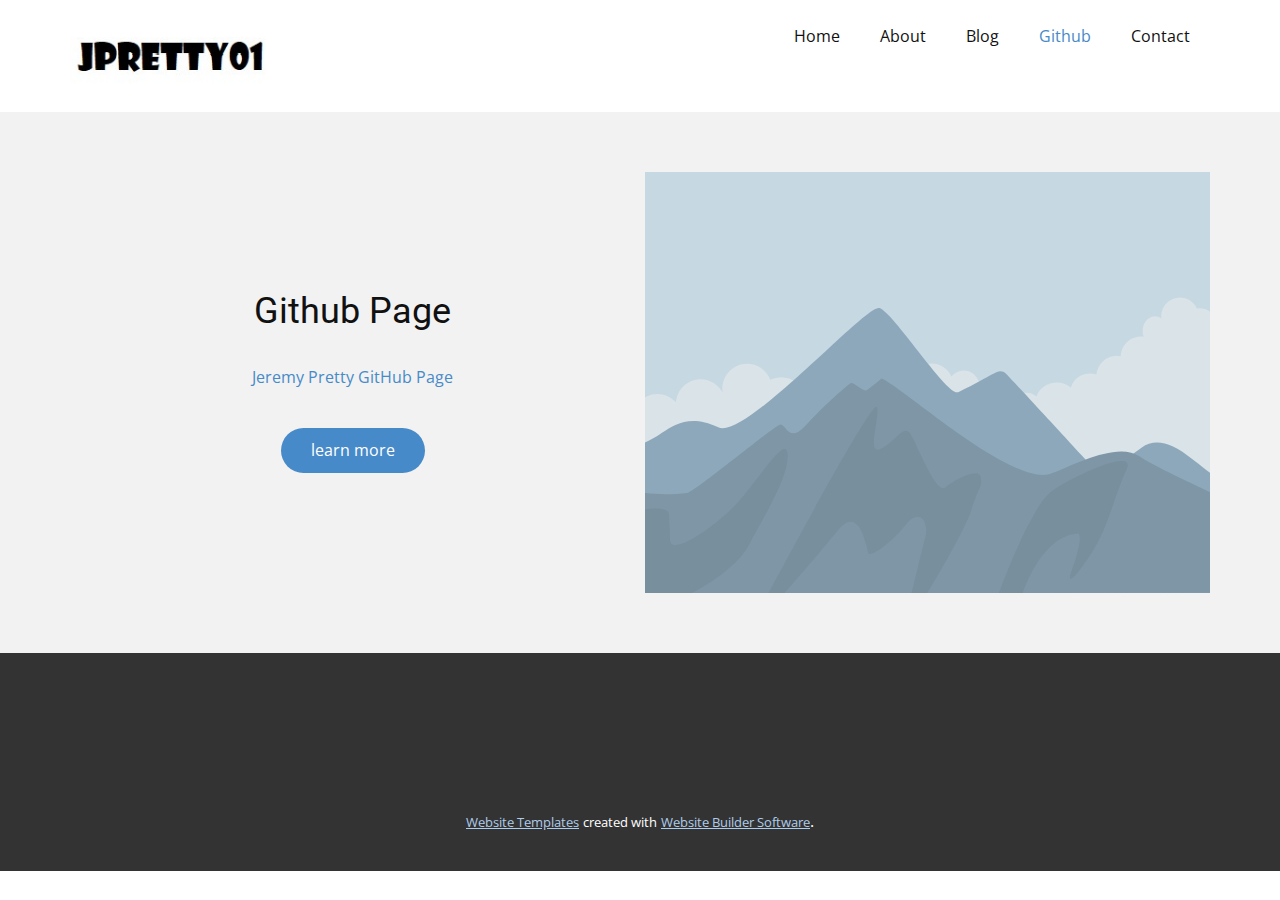
==== Github.html @ 6ccab164 "UPDATE" ====
<!DOCTYPE html>
<html style="font-size: 16px;">
  <head>
    <meta name="viewport" content="width=device-width, initial-scale=1.0">
    <meta charset="utf-8">
    <meta name="keywords" content="Github Page">
    <meta name="description" content="">
    <meta name="page_type" content="np-template-header-footer-from-plugin">
    <title>Github</title>
    <link rel="stylesheet" href="nicepage.css" media="screen">
<link rel="stylesheet" href="Github.css" media="screen">
    <script class="u-script" type="text/javascript" src="jquery.js" defer=""></script>
    <script class="u-script" type="text/javascript" src="nicepage.js" defer=""></script>
    <meta name="generator" content="Nicepage 4.1.0, nicepage.com">
    <link id="u-theme-google-font" rel="stylesheet" href="https://fonts.googleapis.com/css?family=Roboto:100,100i,300,300i,400,400i,500,500i,700,700i,900,900i|Open+Sans:300,300i,400,400i,600,600i,700,700i,800,800i">
    
    
    <script type="application/ld+json">{
		"@context": "http://schema.org",
		"@type": "Organization",
		"name": "",
		"logo": "images/jpretty01.jpg"
}</script>
    <meta name="theme-color" content="#478ac9">
    <meta property="og:title" content="Github">
    <meta property="og:type" content="website">
  </head>
  <body class="u-body"><header class="u-clearfix u-header u-header" id="sec-2081"><div class="u-clearfix u-sheet u-sheet-1">
        <nav class="u-menu u-menu-dropdown u-offcanvas u-menu-1">
          <div class="menu-collapse" style="font-size: 1rem; letter-spacing: 0px;">
            <a class="u-button-style u-custom-left-right-menu-spacing u-custom-padding-bottom u-custom-top-bottom-menu-spacing u-nav-link u-text-active-palette-1-base u-text-hover-palette-2-base" href="#">
              <svg><use xmlns:xlink="http://www.w3.org/1999/xlink" xlink:href="#menu-hamburger"></use></svg>
              <svg version="1.1" xmlns="http://www.w3.org/2000/svg" xmlns:xlink="http://www.w3.org/1999/xlink"><defs><symbol id="menu-hamburger" viewBox="0 0 16 16" style="width: 16px; height: 16px;"><rect y="1" width="16" height="2"></rect><rect y="7" width="16" height="2"></rect><rect y="13" width="16" height="2"></rect>
</symbol>
</defs></svg>
            </a>
          </div>
          <div class="u-custom-menu u-nav-container">
            <ul class="u-nav u-unstyled u-nav-1"><li class="u-nav-item"><a class="u-button-style u-nav-link u-text-active-palette-1-base u-text-hover-palette-2-base" href="Home.html" style="padding: 10px 20px;">Home</a>
</li><li class="u-nav-item"><a class="u-button-style u-nav-link u-text-active-palette-1-base u-text-hover-palette-2-base" href="About.html" style="padding: 10px 20px;">About</a>
</li><li class="u-nav-item"><a class="u-button-style u-nav-link u-text-active-palette-1-base u-text-hover-palette-2-base" href="Blog.html" style="padding: 10px 20px;">Blog</a>
</li><li class="u-nav-item"><a class="u-button-style u-nav-link u-text-active-palette-1-base u-text-hover-palette-2-base" href="Github.html" style="padding: 10px 20px;">Github</a>
</li><li class="u-nav-item"><a class="u-button-style u-nav-link u-text-active-palette-1-base u-text-hover-palette-2-base" href="Contact.html" style="padding: 10px 20px;">Contact</a>
</li></ul>
          </div>
          <div class="u-custom-menu u-nav-container-collapse">
            <div class="u-black u-container-style u-inner-container-layout u-opacity u-opacity-95 u-sidenav">
              <div class="u-inner-container-layout u-sidenav-overflow">
                <div class="u-menu-close"></div>
                <ul class="u-align-center u-nav u-popupmenu-items u-unstyled u-nav-2"><li class="u-nav-item"><a class="u-button-style u-nav-link" href="Home.html" style="padding: 10px 20px;">Home</a>
</li><li class="u-nav-item"><a class="u-button-style u-nav-link" href="About.html" style="padding: 10px 20px;">About</a>
</li><li class="u-nav-item"><a class="u-button-style u-nav-link" href="Blog.html" style="padding: 10px 20px;">Blog</a>
</li><li class="u-nav-item"><a class="u-button-style u-nav-link" href="Github.html" style="padding: 10px 20px;">Github</a>
</li><li class="u-nav-item"><a class="u-button-style u-nav-link" href="Contact.html" style="padding: 10px 20px;">Contact</a>
</li></ul>
              </div>
            </div>
            <div class="u-black u-menu-overlay u-opacity u-opacity-70"></div>
          </div>
        </nav>
        <a href="https://nicepage.com" class="u-image u-logo u-image-1" data-image-width="216" data-image-height="68">
          <img src="images/jpretty01.jpg" class="u-logo-image u-logo-image-1">
        </a>
      </div></header>
    <section class="u-clearfix u-grey-5 u-section-1" id="sec-7bf2">
      <div class="u-clearfix u-sheet u-sheet-1">
        <div class="u-clearfix u-expanded-width u-gutter-10 u-layout-wrap u-layout-wrap-1">
          <div class="u-layout" style="">
            <div class="u-layout-row" style="">
              <div class="u-container-style u-layout-cell u-left-cell u-size-30 u-size-xs-60 u-layout-cell-1" src="">
                <div class="u-container-layout u-valign-middle u-container-layout-1">
                  <h2 class="u-align-center u-text u-text-default u-text-1">Github Page</h2>
                  <p class="u-align-center u-text u-text-2">
                    <a href="https://github.com/jpretty01/" class="u-active-none u-border-none u-btn u-button-link u-button-style u-hover-none u-none u-text-palette-1-base u-btn-1" target="_blank">Jeremy Pretty GitHub Page</a>
                  </p>
                  <a href="#" class="u-btn u-btn-round u-button-style u-radius-50 u-btn-2">learn more</a>
                </div>
              </div>
              <div class="u-align-center u-container-style u-image u-layout-cell u-right-cell u-size-30 u-size-xs-60 u-image-1" src="" data-image-width="1080" data-image-height="1080">
                <div class="u-container-layout u-valign-middle u-container-layout-2" src=""></div>
              </div>
            </div>
          </div>
        </div>
      </div>
    </section>
    
    
    <footer class="u-align-center u-clearfix u-footer u-grey-80 u-footer" id="sec-6ea0"><div class="u-align-left u-clearfix u-sheet u-sheet-1"></div></footer>
    <section class="u-backlink u-clearfix u-grey-80">
      <a class="u-link" href="https://nicepage.com/website-templates" target="_blank">
        <span>Website Templates</span>
      </a>
      <p class="u-text">
        <span>created with</span>
      </p>
      <a class="u-link" href="" target="_blank">
        <span>Website Builder Software</span>
      </a>. 
    </section>
  </body>
</html>
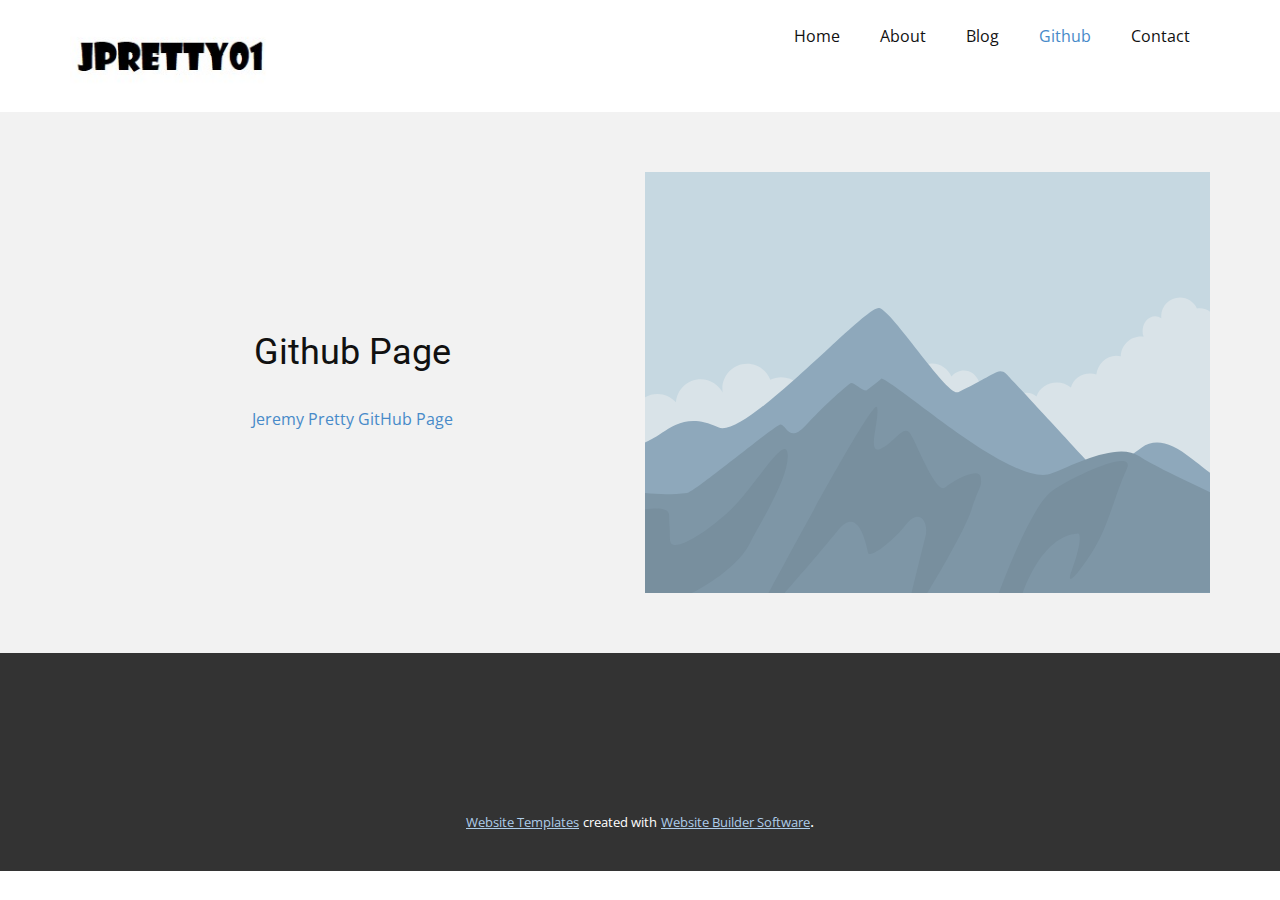
==== commit 74ccdd11: "!!" ====
--- a/Github.html
+++ b/Github.html
@@ -73,7 +73,6 @@
                   <p class="u-align-center u-text u-text-2">
                     <a href="https://github.com/jpretty01/" class="u-active-none u-border-none u-btn u-button-link u-button-style u-hover-none u-none u-text-palette-1-base u-btn-1" target="_blank">Jeremy Pretty GitHub Page</a>
                   </p>
-                  <a href="#" class="u-btn u-btn-round u-button-style u-radius-50 u-btn-2">learn more</a>
                 </div>
               </div>
               <div class="u-align-center u-container-style u-image u-layout-cell u-right-cell u-size-30 u-size-xs-60 u-image-1" src="" data-image-width="1080" data-image-height="1080">
